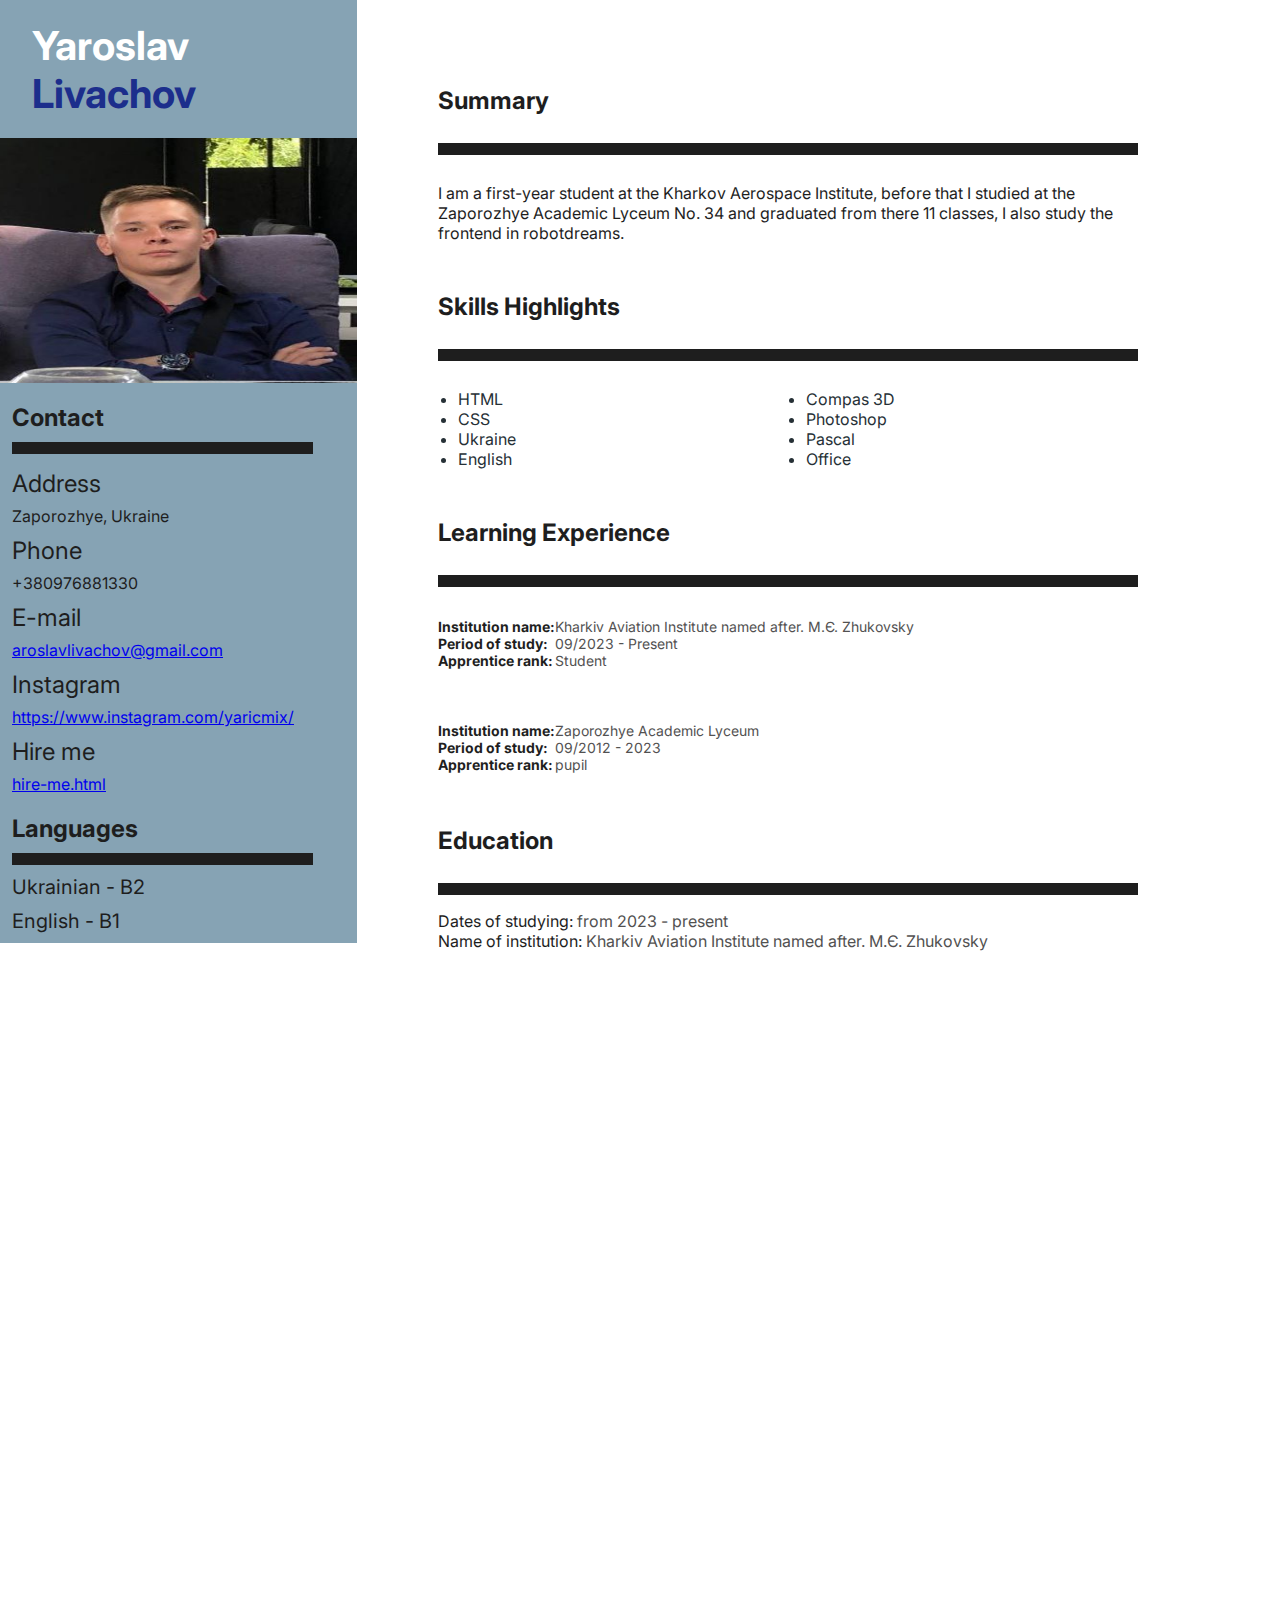
==== index.html @ 41f856a7 "element positioning" ====
<!DOCTYPE html>
<html lang="en">
<head>
	<meta charset="UTF-8">
	<meta http-equiv="X-UA-Compatible" content="IE=edge">
	<meta name="viewport" content="width=device-width, initial-scale=1.0">
	<link rel="preconnect" href="https://fonts.googleapis.com">
	<link rel="preconnect" href="https://fonts.gstatic.com" crossorigin>
	<link href="https://fonts.googleapis.com/css2?family=Inter:wght@600&display=swap" rel="stylesheet">
	<link href="css/style.css" rel="stylesheet" type="text/css">
	<title>Curriculum vitae</title>
</head>
<body>
	<header>
		<h1 class="Fullname">Yaroslav <span>Livachov</span></h1>
		<img src="./img/my photo.jpg">
		<div class="contact">
			<h2>Contact</h2>
			<hr>
			<dl class="contact-list">
				<dt>Address</dt>
				<dd>Zaporozhye, Ukraine</dd>
				<dt>Phone</dt>
				<dd>+380976881330</dd>
				<dt>E-mail</dt>
				<dd><a href="mailto:aroslavlivachov@gmail.com">aroslavlivachov@gmail.com</a></dd>
				<dt>Instagram</dt>
				<dd><a href="https://www.instagram.com/yaricmix/">https://www.instagram.com/yaricmix/</a></dd>
				<dt>Hire me</dt>
				<dd><a href="./hire-me.html">hire-me.html</a></dd>
			</dl>
			<h2>Languages</h2>
			<hr>
			<ul class="languages-list">
				<li>Ukrainian - B2</li>
				<li>English - B1</li>
			</ul>
		</div>
	</header>
	<section class="main">
		<h2>Summary</h2>
		<hr>
		<p class="about">I am a first-year student at the Kharkov Aerospace Institute, before that I studied at the Zaporozhye Academic Lyceum No. 34 and graduated from there 11 classes, I also study the frontend in robotdreams.</p>
		<h2>Skills Highlights</h2>
		<hr>
		<ul class="skill-list">
			<li>HTML</li>
			<li>CSS</li>
			<li>Ukraine</li>
			<li>English</li>
			<li>Compas 3D</li>
			<li>Photoshop</li>
			<li>Pascal</li>
			<li>Office</li>
		</ul>
		<h2>Learning experience</h2>
		<hr>
		<table class="experience" cellspacing="0" cellpadding="0">
			<tbody>
				<tr>
					<th>Institution name:</th>
					<td>Kharkiv Aviation Institute named after. M.Є. Zhukovsky</td>
				</tr>
				<tr>
					<th>Period of study:</th>
					<td>09/2023 - Present</td>
				</tr>
				<tr>
					<th>Apprentice rank:</th>
					<td>Student</td>
				</tr>
			</tbody>
		</table>
		<table class="experience" cellspacing="0" cellpadding="0">
			<tbody>
				<tr>
					<th>Institution name:</th>
					<td>Zaporozhye Academic Lyceum</td>
				</tr>
				<tr>
					<th>Period of study:</th>
					<td>09/2012 - 2023</td>
				</tr>
				<tr>
					<th>Apprentice rank:</th>
					<td>pupil</td>
				</tr>
			</tbody>
		</table>
		<h2>Education</h2>
		<hr>
		<ul class="education-list">
			<li><span>Dates of studying:</span> from 2023 - present</li>
			<li><span>Name of institution:</span> Kharkiv Aviation Institute named after. M.Є. Zhukovsky</li>
		</ul>
	</section>
</body>
</html>
---- css/style.css ----
h1,h2,h3,h4{
	text-transform: capitalize;
}
body{
	display: flex;
	font-family: 'Inter';
	font-style: normal;
	color: #1E1E1E;
	height: 45000px;
}
header{
	position: fixed;
	display: flex;
	background-color: #86A3B4;
	flex-direction: column;
	width: 365px;
	top: -8px;
	left: -8px;
}
hr{
	border: 6px solid #1E1E1E; 
	width: 289px; 
	margin: 0;
}
.Fullname{
	display: flex;
	font-size: 40px;
	line-height: 48px;
	color: #FFFFFF;
	flex-direction: column;
	margin: 30px 85px 20px 40px;
}
.Fullname span{
	color: #1C2E8C;
}
header img{
	width: 365px;
	height: 245px;
}
.contact{
	margin: 0 0 0 20px;
}
.contact h2{
	margin-bottom: 10px;
}
.contact-list{
	margin-top: 15px;
}
.contact-list dt{
	font-size: 24px;
}
.contact-list dd{
	margin: 8px 0 10px 0;
	font-size: 16px;
}
ul{
	list-style-type: none;
}
.languages-list{
	margin: 10px 0 0 0;
	padding: 0;
}
.languages-list li{
	margin-bottom: 10px;
	font-size: 20px;
}
.main{
	margin: 58px 0 0 430px;
	width: 700px;
}
.main h2{
	margin-bottom: 28px;
}
.main hr{
	width: auto;
}
.about {
	margin-top: 28px;
	margin-bottom: 49px;
	font-size: 16px;
}
.skill-list{
	list-style-type: disc;
	margin-top: 28px;
	padding-left: 20px;
	column-count: 2;
	font-size: 16px;
	margin-bottom: 49px;
}
.skill-list li{
	color: #263036;
}
.experience{
	margin-top: 31px;
	font-size: 14px;
	padding: 0;
	text-align: left;
	margin-bottom: 53px;
}
.experience th{
	padding: 0;
}
.experience td{
	color: rgb(82, 81, 81);
}
.education-list{
	padding: 0;
	color: rgb(82, 81, 81);
}
.education-list span{
	color: #1E1E1E;
}
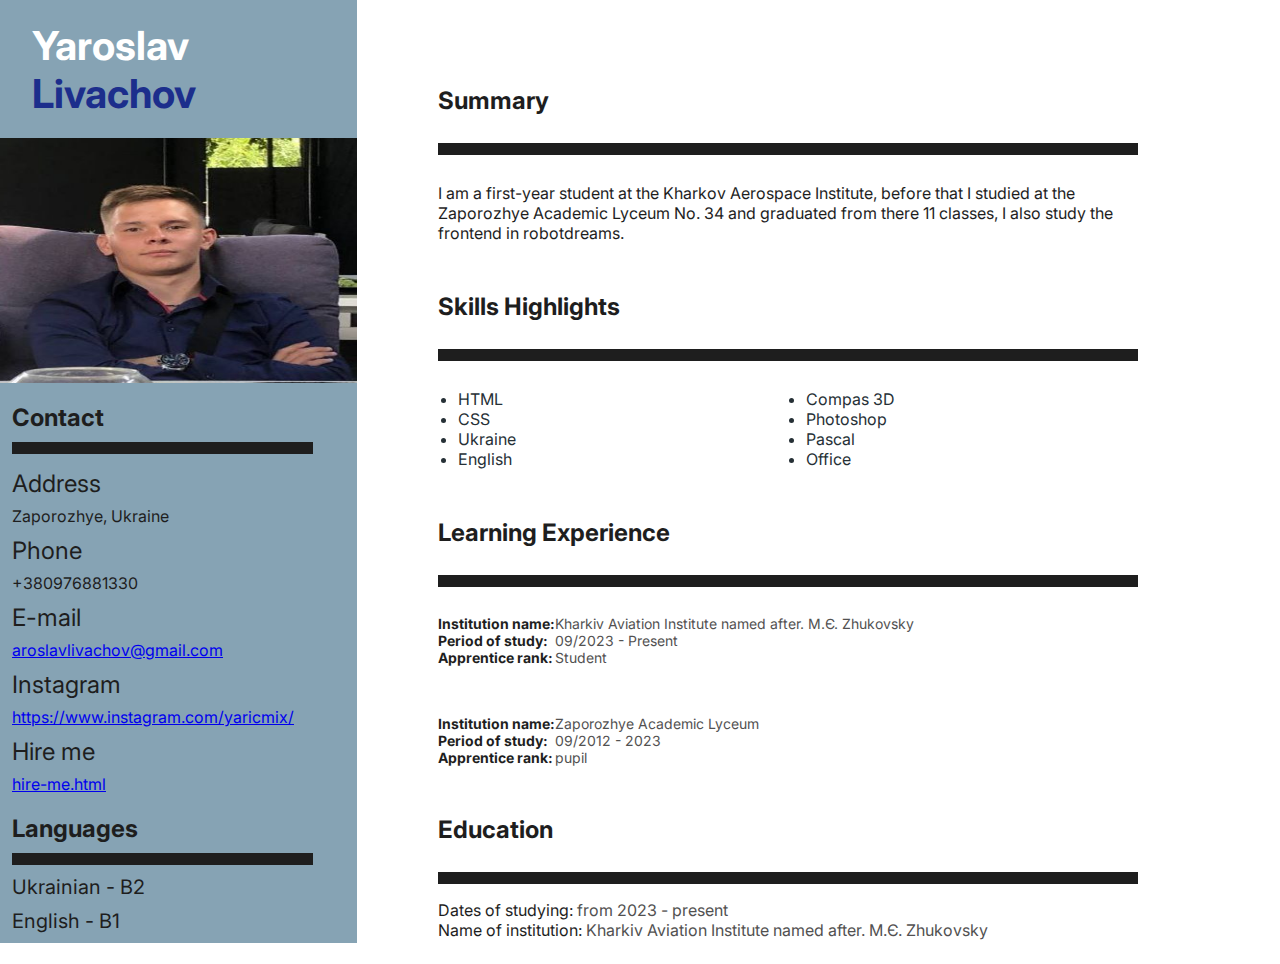
==== commit fee9bd6b: "new theme and variable usage" ====
--- a/index.html
+++ b/index.html
@@ -8,9 +8,11 @@
 	<link rel="preconnect" href="https://fonts.gstatic.com" crossorigin>
 	<link href="https://fonts.googleapis.com/css2?family=Inter:wght@600&display=swap" rel="stylesheet">
 	<link href="css/style.css" rel="stylesheet" type="text/css">
+	<link href="css/main-theme.css" rel="stylesheet" type="text/css">
+	<link href="css/my-theme.css" rel="stylesheet" type="text/css">
 	<title>Curriculum vitae</title>
 </head>
-<body>
+<body class="main-theme">
 	<header>
 		<h1 class="Fullname">Yaroslav <span>Livachov</span></h1>
 		<img src="./img/my photo.jpg">
--- a/css/style.css
+++ b/css/style.css
@@ -1,3 +1,16 @@
+:root{
+	--margin-contact-container: 0 0 0 20px;
+	--margin-bottom-caption-list: 10px;
+	--margin-top-list-elements: 15px;
+	--margin-contant-elemnts-main: 8px 0 10px 0;
+	--margin-languages-list: 10px 0 0 0;
+	--margin-bottom-langugages-elements: 10px;
+	--margin-main-information: 58px 0 0 430px;
+	--margin-bottom-h2: 28px;
+	--margin-main-text: 28px 0 49px 0;
+	--padding-left-skill-list: 20px;
+	--padding-zero: 0;
+}
 h1,h2,h3,h4{
 	text-transform: capitalize;
 }
@@ -5,20 +18,21 @@
 	display: flex;
 	font-family: 'Inter';
 	font-style: normal;
-	color: #1E1E1E;
-	height: 45000px;
+	color: var(--color-text);
 }
 header{
 	position: fixed;
 	display: flex;
-	background-color: #86A3B4;
+	background-color: var(--color-background-header);
 	flex-direction: column;
 	width: 365px;
 	top: -8px;
 	left: -8px;
 }
 hr{
-	border: 6px solid #1E1E1E; 
+	border-color:var(--color-border); 
+	border-style:solid;
+	border-width: 6px;
 	width: 289px; 
 	margin: 0;
 }
@@ -26,87 +40,84 @@
 	display: flex;
 	font-size: 40px;
 	line-height: 48px;
-	color: #FFFFFF;
+	color: var(--color-name);
 	flex-direction: column;
 	margin: 30px 85px 20px 40px;
 }
 .Fullname span{
-	color: #1C2E8C;
+	color: var(--color-surname);
 }
 header img{
 	width: 365px;
 	height: 245px;
 }
 .contact{
-	margin: 0 0 0 20px;
+	margin: var(--margin-contact-container);
 }
 .contact h2{
-	margin-bottom: 10px;
+	margin-bottom: var(--margin-bottom-caption-list);
 }
 .contact-list{
-	margin-top: 15px;
+	margin-top: var(--margin-top-list-elements);
 }
 .contact-list dt{
 	font-size: 24px;
 }
 .contact-list dd{
-	margin: 8px 0 10px 0;
+	margin: var(--margin-contant-elemnts-main);
 	font-size: 16px;
 }
 ul{
 	list-style-type: none;
 }
 .languages-list{
-	margin: 10px 0 0 0;
-	padding: 0;
+	margin: var(--margin-languages-list);
+	padding: var(--padding-zero);
 }
 .languages-list li{
-	margin-bottom: 10px;
+	margin-bottom: var(--margin-bottom-langugages-elements);
 	font-size: 20px;
 }
 .main{
-	margin: 58px 0 0 430px;
+	margin: var(--margin-main-information);
 	width: 700px;
 }
 .main h2{
-	margin-bottom: 28px;
+	margin-bottom: var(--margin-bottom-h2);
 }
 .main hr{
 	width: auto;
 }
 .about {
-	margin-top: 28px;
-	margin-bottom: 49px;
+	margin: var(--margin-main-text);
 	font-size: 16px;
 }
 .skill-list{
 	list-style-type: disc;
-	margin-top: 28px;
-	padding-left: 20px;
+	margin: var(--margin-main-text);
+	padding-left: var(--padding-left-skill-list);
 	column-count: 2;
 	font-size: 16px;
-	margin-bottom: 49px;
 }
 .skill-list li{
-	color: #263036;
+	color: var(--color-skill-list);
 }
 .experience{
-	margin-top: 31px;
+	margin: var(--margin-main-text);
 	font-size: 14px;
-	padding: 0;
+	padding: var(--padding-zero);
 	text-align: left;
-	margin-bottom: 53px;
 }
 .experience th{
-	padding: 0;
+	padding: var(--padding-zero);
 }
 .experience td{
-	color: rgb(82, 81, 81);
+	color: var(--color-main-text-information);
 }
 .education-list{
-	padding: 0;
-	color: rgb(82, 81, 81);
+	padding: var(--padding-zero);
+	color: var(--color-main-text-information);
 }
 .education-list span{
-	color: #1E1E1E;
+	color: var(--color-text);
 }--- a/css/main-theme.css
+++ b/css/main-theme.css
@@ -0,0 +1,9 @@
+.main-theme{
+	--color-text: #1E1E1E;
+	--color-background-header: #86A3B4;
+	--color-border:	#1E1E1E;
+	--color-name: #FFFFFF;
+	--color-surname: #1C2E8C;
+	--color-skill-list: #263036;
+	--color-main-text-information: #525151;
+}--- a/css/my-theme.css
+++ b/css/my-theme.css
@@ -0,0 +1,9 @@
+.my-theme{
+	--color-text: #2A2722;
+	--color-background-header: #3E9887;
+	--color-border:	#2A2722;
+	--color-name: #0c493a;
+	--color-surname: #17421e;
+	--color-skill-list: #2D3830;
+	--color-main-text-information: #2D413C;
+}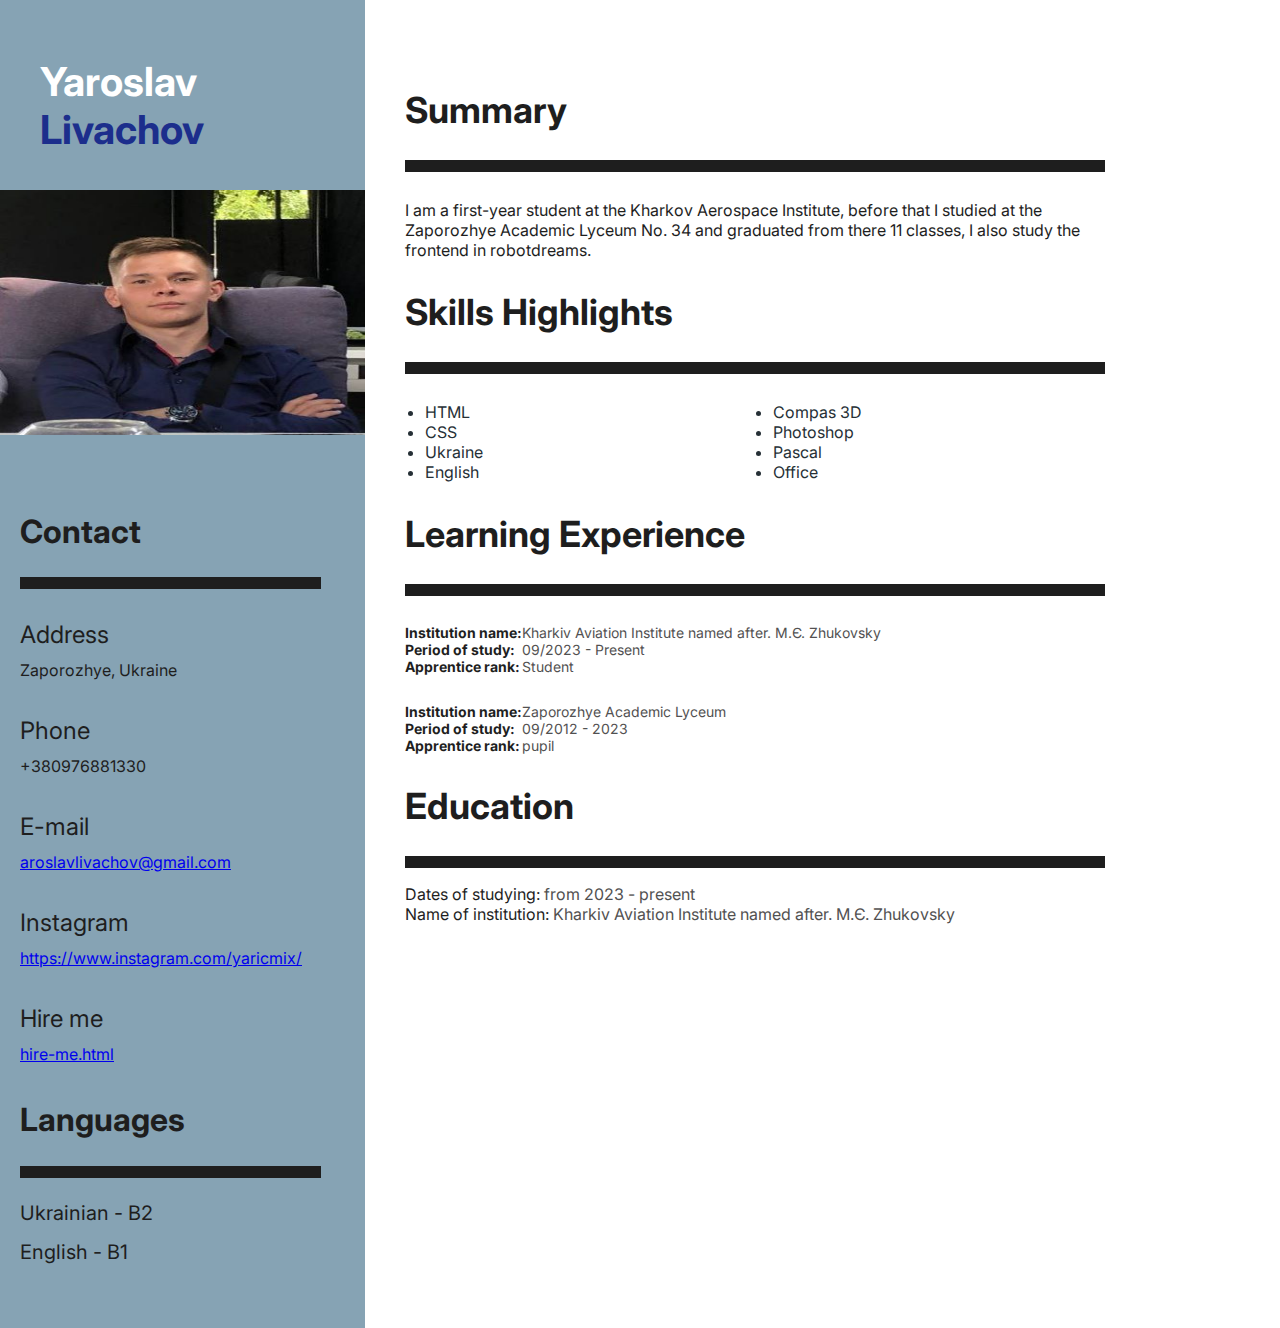
==== commit 55722412: "made an adaptive for smaller sizes" ====
--- a/index.html
+++ b/index.html
@@ -10,6 +10,7 @@
 	<link href="css/style.css" rel="stylesheet" type="text/css">
 	<link href="css/main-theme.css" rel="stylesheet" type="text/css">
 	<link href="css/my-theme.css" rel="stylesheet" type="text/css">
+	<link href="css/adaptive.css" rel="stylesheet" type="text/css">
 	<title>Curriculum vitae</title>
 </head>
 <body class="main-theme">
--- a/css/style.css
+++ b/css/style.css
@@ -1,15 +1,16 @@
 :root{
 	--margin-contact-container: 0 0 0 20px;
 	--margin-bottom-caption-list: 10px;
-	--margin-top-list-elements: 15px;
-	--margin-contant-elemnts-main: 8px 0 10px 0;
-	--margin-languages-list: 10px 0 0 0;
-	--margin-bottom-langugages-elements: 10px;
-	--margin-main-information: 58px 0 0 430px;
+	--margin-list-elements: 31px 0 35px 0px;
+	--margin-contant-elemnts-main: 11px 0 36px 0;
+	--margin-languages-list: 23px 0 64px 0;
+	--margin-bottom-langugages-elements: 15px;
+	--margin-main-information: 58px 0 0 40px;
 	--margin-bottom-h2: 28px;
-	--margin-main-text: 28px 0 49px 0;
+	--margin-main-text: 28px 0 20px 0;
 	--padding-left-skill-list: 20px;
 	--padding-zero: 0;
+	--margin-zero: 0;
 }
 h1,h2,h3,h4{
 	text-transform: capitalize;
@@ -19,22 +20,28 @@
 	font-family: 'Inter';
 	font-style: normal;
 	color: var(--color-text);
+	margin: var(--margin-zero);
 }
 header{
-	position: fixed;
 	display: flex;
 	background-color: var(--color-background-header);
 	flex-direction: column;
 	width: 365px;
-	top: -8px;
-	left: -8px;
+}
+header h2{
+	font-size: 32px;
 }
 hr{
 	border-color:var(--color-border); 
 	border-style:solid;
 	border-width: 6px;
+}
+header hr{
+	border-color:var(--color-border); 
+	border-style:solid;
+	border-width: 6px;
 	width: 289px; 
-	margin: 0;
+	margin: 15px 0 0 0;
 }
 .Fullname{
 	display: flex;
@@ -42,7 +49,7 @@
 	line-height: 48px;
 	color: var(--color-name);
 	flex-direction: column;
-	margin: 30px 85px 20px 40px;
+	margin: 58px 0 36px 40px;
 }
 .Fullname span{
 	color: var(--color-surname);
@@ -50,15 +57,13 @@
 header img{
 	width: 365px;
 	height: 245px;
+	margin-bottom: 50px;
 }
 .contact{
 	margin: var(--margin-contact-container);
 }
-.contact h2{
-	margin-bottom: var(--margin-bottom-caption-list);
-}
 .contact-list{
-	margin-top: var(--margin-top-list-elements);
+	margin: var(--margin-list-elements);
 }
 .contact-list dt{
 	font-size: 24px;
@@ -84,6 +89,7 @@
 }
 .main h2{
 	margin-bottom: var(--margin-bottom-h2);
+	font-size: 36px;
 }
 .main hr{
 	width: auto;
--- a/css/adaptive.css
+++ b/css/adaptive.css
@@ -0,0 +1,41 @@
+@media screen and (max-width: 950px) {
+	body{
+		flex-direction: column;
+	}
+	header{
+		width: 100%;
+	}
+	header img{
+		display: block;
+		margin: 0 auto 50px auto;
+	}
+	.Fullname{
+		margin: 58px auto 36px auto;
+	}
+	.contact{
+		margin: 0 auto;
+	}
+	.main{
+		margin: 0 auto;
+	}
+	.about{
+		font-size: 16px;
+	}
+}
+@media screen and (max-width: 780px) {
+	header{
+		width: 100%;
+	}
+	.main{
+		width: auto;
+		margin: 32px 29px 0px 28px;
+	}
+}
+@media screen and (max-width: 385px) {
+	header img{
+		width: 100%;
+	}
+	.Fullname{
+		margin: 58px 85px 36px 40px;
+	}
+}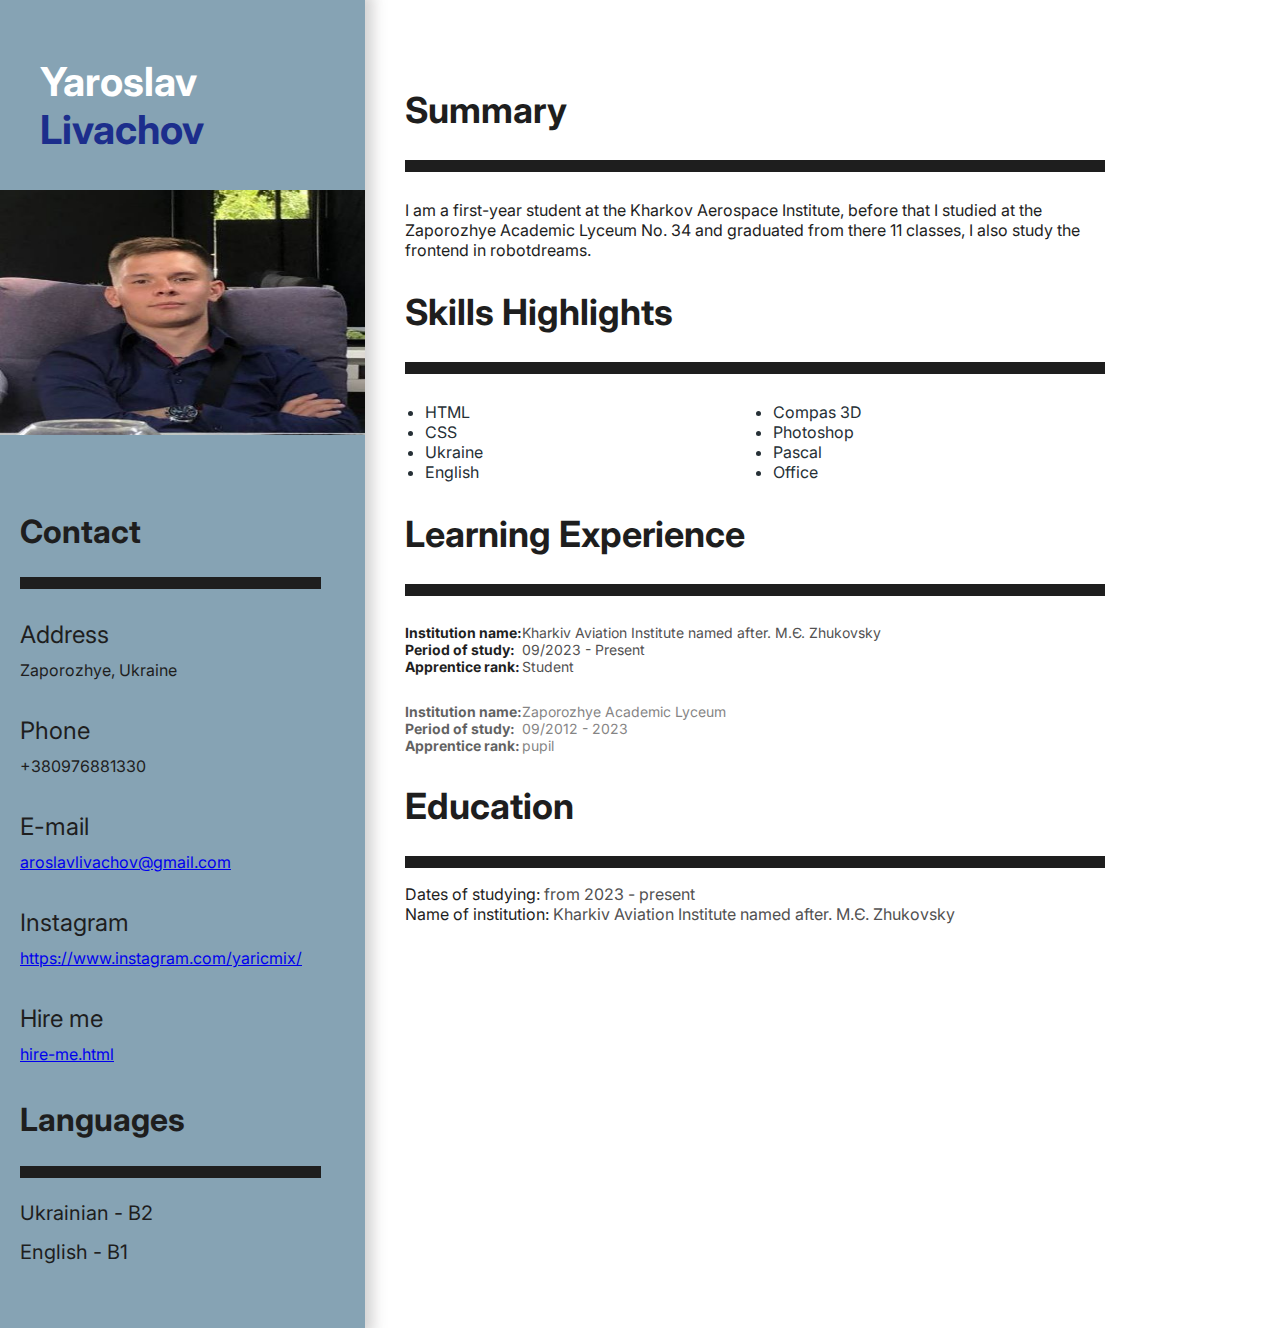
==== commit 6c4c2fb7: "Stylized elements" ====
--- a/index.html
+++ b/index.html
@@ -58,7 +58,7 @@
 		</ul>
 		<h2>Learning experience</h2>
 		<hr>
-		<table class="experience" cellspacing="0" cellpadding="0">
+		<table class="experience experience-second" cellspacing="0" cellpadding="0">
 			<tbody>
 				<tr>
 					<th>Institution name:</th>
@@ -74,7 +74,7 @@
 				</tr>
 			</tbody>
 		</table>
-		<table class="experience" cellspacing="0" cellpadding="0">
+		<table class="experience experience-first" cellspacing="0" cellpadding="0">
 			<tbody>
 				<tr>
 					<th>Institution name:</th>
--- a/css/style.css
+++ b/css/style.css
@@ -27,6 +27,7 @@
 	background-color: var(--color-background-header);
 	flex-direction: column;
 	width: 365px;
+	box-shadow: 1px 0px 13px 7px #504b4b40;;
 }
 header h2{
 	font-size: 32px;
@@ -58,6 +59,10 @@
 	width: 365px;
 	height: 245px;
 	margin-bottom: 50px;
+}
+header img:hover{
+	transform: scale(1.76) translateX(75px) translateY(50px);
+	filter: drop-shadow(10px 10px 16px rgba(0, 0, 0, 0.25));
 }
 .contact{
 	margin: var(--margin-contact-container);
@@ -114,6 +119,12 @@
 	padding: var(--padding-zero);
 	text-align: left;
 }
+.experience-first{
+	opacity: 70%;
+}
+.experience-first:hover{
+	opacity: 100%;
+}
 .experience th{
 	padding: var(--padding-zero);
 }
--- a/css/adaptive.css
+++ b/css/adaptive.css
@@ -8,6 +8,10 @@
 	header img{
 		display: block;
 		margin: 0 auto 50px auto;
+	}
+	header img:hover{
+		transform: none;
+		filter: none;
 	}
 	.Fullname{
 		margin: 58px auto 36px auto;
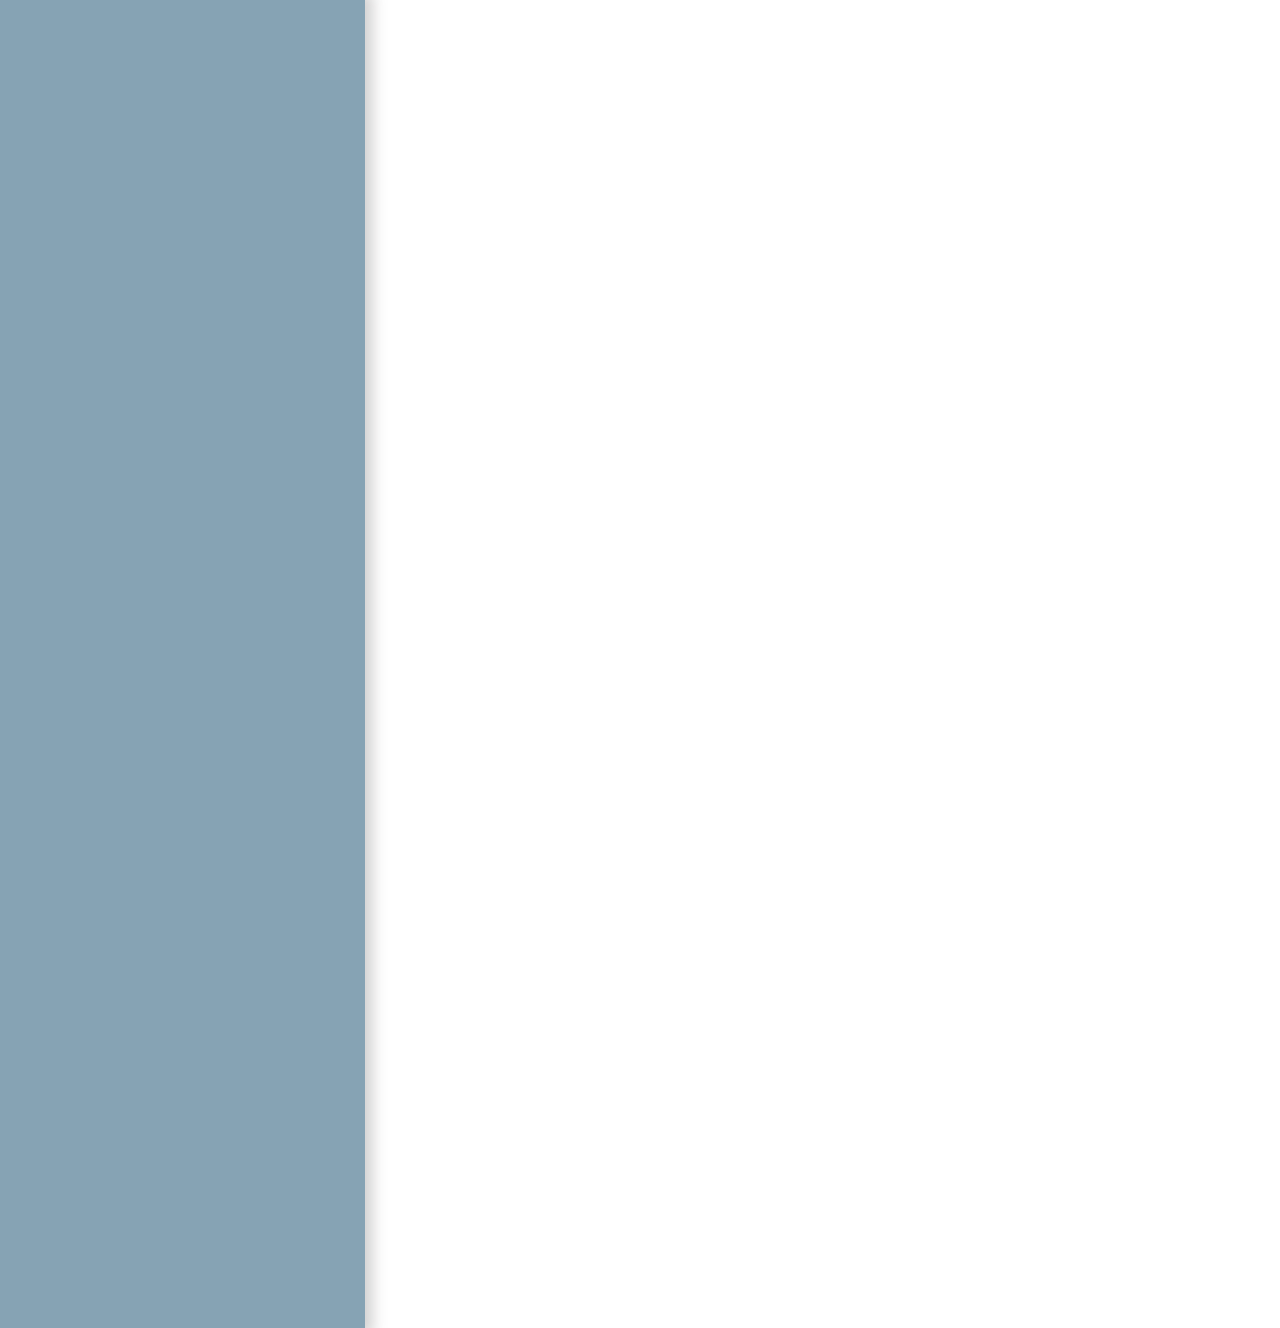
==== commit a23f6ff8: "made animation" ====
--- a/index.html
+++ b/index.html
@@ -18,84 +18,96 @@
 		<h1 class="Fullname">Yaroslav <span>Livachov</span></h1>
 		<img src="./img/my photo.jpg">
 		<div class="contact">
-			<h2>Contact</h2>
-			<hr>
-			<dl class="contact-list">
-				<dt>Address</dt>
-				<dd>Zaporozhye, Ukraine</dd>
-				<dt>Phone</dt>
-				<dd>+380976881330</dd>
-				<dt>E-mail</dt>
-				<dd><a href="mailto:aroslavlivachov@gmail.com">aroslavlivachov@gmail.com</a></dd>
-				<dt>Instagram</dt>
-				<dd><a href="https://www.instagram.com/yaricmix/">https://www.instagram.com/yaricmix/</a></dd>
-				<dt>Hire me</dt>
-				<dd><a href="./hire-me.html">hire-me.html</a></dd>
-			</dl>
-			<h2>Languages</h2>
-			<hr>
-			<ul class="languages-list">
-				<li>Ukrainian - B2</li>
-				<li>English - B1</li>
-			</ul>
+			<div class="contact-wrapper">
+				<h2>Contact</h2>
+				<hr>
+				<dl class="contact-list">
+					<dt>Address</dt>
+					<dd>Zaporozhye, Ukraine</dd>
+					<dt>Phone</dt>
+					<dd>+380976881330</dd>
+					<dt>E-mail</dt>
+					<dd><a href="mailto:aroslavlivachov@gmail.com">aroslavlivachov@gmail.com</a></dd>
+					<dt>Instagram</dt>
+					<dd><a href="https://www.instagram.com/yaricmix/">https://www.instagram.com/yaricmix/</a></dd>
+					<dt>Hire me</dt>
+					<dd><a href="./hire-me.html">hire-me.html</a></dd>
+				</dl>
+			</div>
+			<div class="languages-wrapper">
+				<h2>Languages</h2>
+				<hr>
+				<ul class="languages-list">
+					<li>Ukrainian - B2</li>
+					<li>English - B1</li>
+				</ul>
+			</div>
 		</div>
 	</header>
 	<section class="main">
-		<h2>Summary</h2>
-		<hr>
-		<p class="about">I am a first-year student at the Kharkov Aerospace Institute, before that I studied at the Zaporozhye Academic Lyceum No. 34 and graduated from there 11 classes, I also study the frontend in robotdreams.</p>
-		<h2>Skills Highlights</h2>
-		<hr>
-		<ul class="skill-list">
-			<li>HTML</li>
-			<li>CSS</li>
-			<li>Ukraine</li>
-			<li>English</li>
-			<li>Compas 3D</li>
-			<li>Photoshop</li>
-			<li>Pascal</li>
-			<li>Office</li>
-		</ul>
-		<h2>Learning experience</h2>
-		<hr>
-		<table class="experience experience-second" cellspacing="0" cellpadding="0">
-			<tbody>
-				<tr>
-					<th>Institution name:</th>
-					<td>Kharkiv Aviation Institute named after. M.Є. Zhukovsky</td>
-				</tr>
-				<tr>
-					<th>Period of study:</th>
-					<td>09/2023 - Present</td>
-				</tr>
-				<tr>
-					<th>Apprentice rank:</th>
-					<td>Student</td>
-				</tr>
-			</tbody>
-		</table>
-		<table class="experience experience-first" cellspacing="0" cellpadding="0">
-			<tbody>
-				<tr>
-					<th>Institution name:</th>
-					<td>Zaporozhye Academic Lyceum</td>
-				</tr>
-				<tr>
-					<th>Period of study:</th>
-					<td>09/2012 - 2023</td>
-				</tr>
-				<tr>
-					<th>Apprentice rank:</th>
-					<td>pupil</td>
-				</tr>
-			</tbody>
-		</table>
-		<h2>Education</h2>
-		<hr>
-		<ul class="education-list">
-			<li><span>Dates of studying:</span> from 2023 - present</li>
-			<li><span>Name of institution:</span> Kharkiv Aviation Institute named after. M.Є. Zhukovsky</li>
-		</ul>
+		<div class="summary-wrapper">
+			<h2>Summary</h2>
+			<hr>
+			<p class="about">I am a first-year student at the Kharkov Aerospace Institute, before that I studied at the Zaporozhye Academic Lyceum No. 34 and graduated from there 11 classes, I also study the frontend in robotdreams.</p>
+		</div>
+		<div class="skills-wrapper">
+			<h2>Skills Highlights</h2>
+			<hr>
+			<ul class="skill-list">
+				<li>HTML</li>
+				<li>CSS</li>
+				<li>Ukraine</li>
+				<li>English</li>
+				<li>Compas 3D</li>
+				<li>Photoshop</li>
+				<li>Pascal</li>
+				<li>Office</li>
+			</ul>
+		</div>
+		<div class="learning-wrapper">
+			<h2>Learning experience</h2>
+			<hr>
+			<table class="experience experience-second" cellspacing="0" cellpadding="0">
+				<tbody>
+					<tr>
+						<th>Institution name:</th>
+						<td>Kharkiv Aviation Institute named after. M.Є. Zhukovsky</td>
+					</tr>
+					<tr>
+						<th>Period of study:</th>
+						<td>09/2023 - Present</td>
+					</tr>
+					<tr>
+						<th>Apprentice rank:</th>
+						<td>Student</td>
+					</tr>
+				</tbody>
+			</table>
+			<table class="experience experience-first" cellspacing="0" cellpadding="0">
+				<tbody>
+					<tr>
+						<th>Institution name:</th>
+						<td>Zaporozhye Academic Lyceum</td>
+					</tr>
+					<tr>
+						<th>Period of study:</th>
+						<td>09/2012 - 2023</td>
+					</tr>
+					<tr>
+						<th>Apprentice rank:</th>
+						<td>pupil</td>
+					</tr>
+				</tbody>
+			</table>
+		</div>
+		<div class="education-wrapper">
+			<h2>Education</h2>
+			<hr>
+			<ul class="education-list">
+				<li><span>Dates of studying:</span> from 2023 - present</li>
+				<li><span>Name of institution:</span> Kharkiv Aviation Institute named after. M.Є. Zhukovsky</li>
+			</ul>
+		</div>
 	</section>
 </body>
 </html>--- a/css/style.css
+++ b/css/style.css
@@ -27,7 +27,8 @@
 	background-color: var(--color-background-header);
 	flex-direction: column;
 	width: 365px;
-	box-shadow: 1px 0px 13px 7px #504b4b40;;
+	box-shadow: 1px 0px 13px 7px #504b4b40;
+	animation: surfacing  2s;
 }
 header h2{
 	font-size: 32px;
@@ -59,10 +60,13 @@
 	width: 365px;
 	height: 245px;
 	margin-bottom: 50px;
+	transition: transform 2s;
+	z-index: 1;
 }
 header img:hover{
 	transform: scale(1.76) translateX(75px) translateY(50px);
 	filter: drop-shadow(10px 10px 16px rgba(0, 0, 0, 0.25));
+	z-index: 1;
 }
 .contact{
 	margin: var(--margin-contact-container);
@@ -121,9 +125,11 @@
 }
 .experience-first{
 	opacity: 70%;
+	transition: 1s;
 }
 .experience-first:hover{
 	opacity: 100%;
+	transition: 1s;
 }
 .experience th{
 	padding: var(--padding-zero);
@@ -137,4 +143,40 @@
 }
 .education-list span{
 	color: var(--color-text);
-}+}
+.Fullname, header img, .contact-wrapper, .languages-wrapper, .summary-wrapper, .skills-wrapper, .learning-wrapper, .education-wrapper{
+	opacity: 0;
+	animation: surfacing 2s 1 forwards linear;
+}
+.languages-wrapper{
+	animation-delay: 0.5s;
+}
+.contact-wrapper{
+	animation-delay: 1s;
+}
+header img{
+	animation-delay: 1.5s;
+}
+.Fullname {
+	animation-delay: 2s;
+}
+.education-wrapper{
+	animation-delay: 0.5s;
+}
+.learning-wrapper{
+	animation-delay: 1s;
+}
+.skills-wrapper{
+	animation-delay: 1.5s;
+}
+.summary-wrapper{
+	animation-delay: 2s;
+}
+@keyframes surfacing {
+	0% {
+		opacity: 0;
+	}
+	100% {
+		opacity: 1;
+	}
+}
